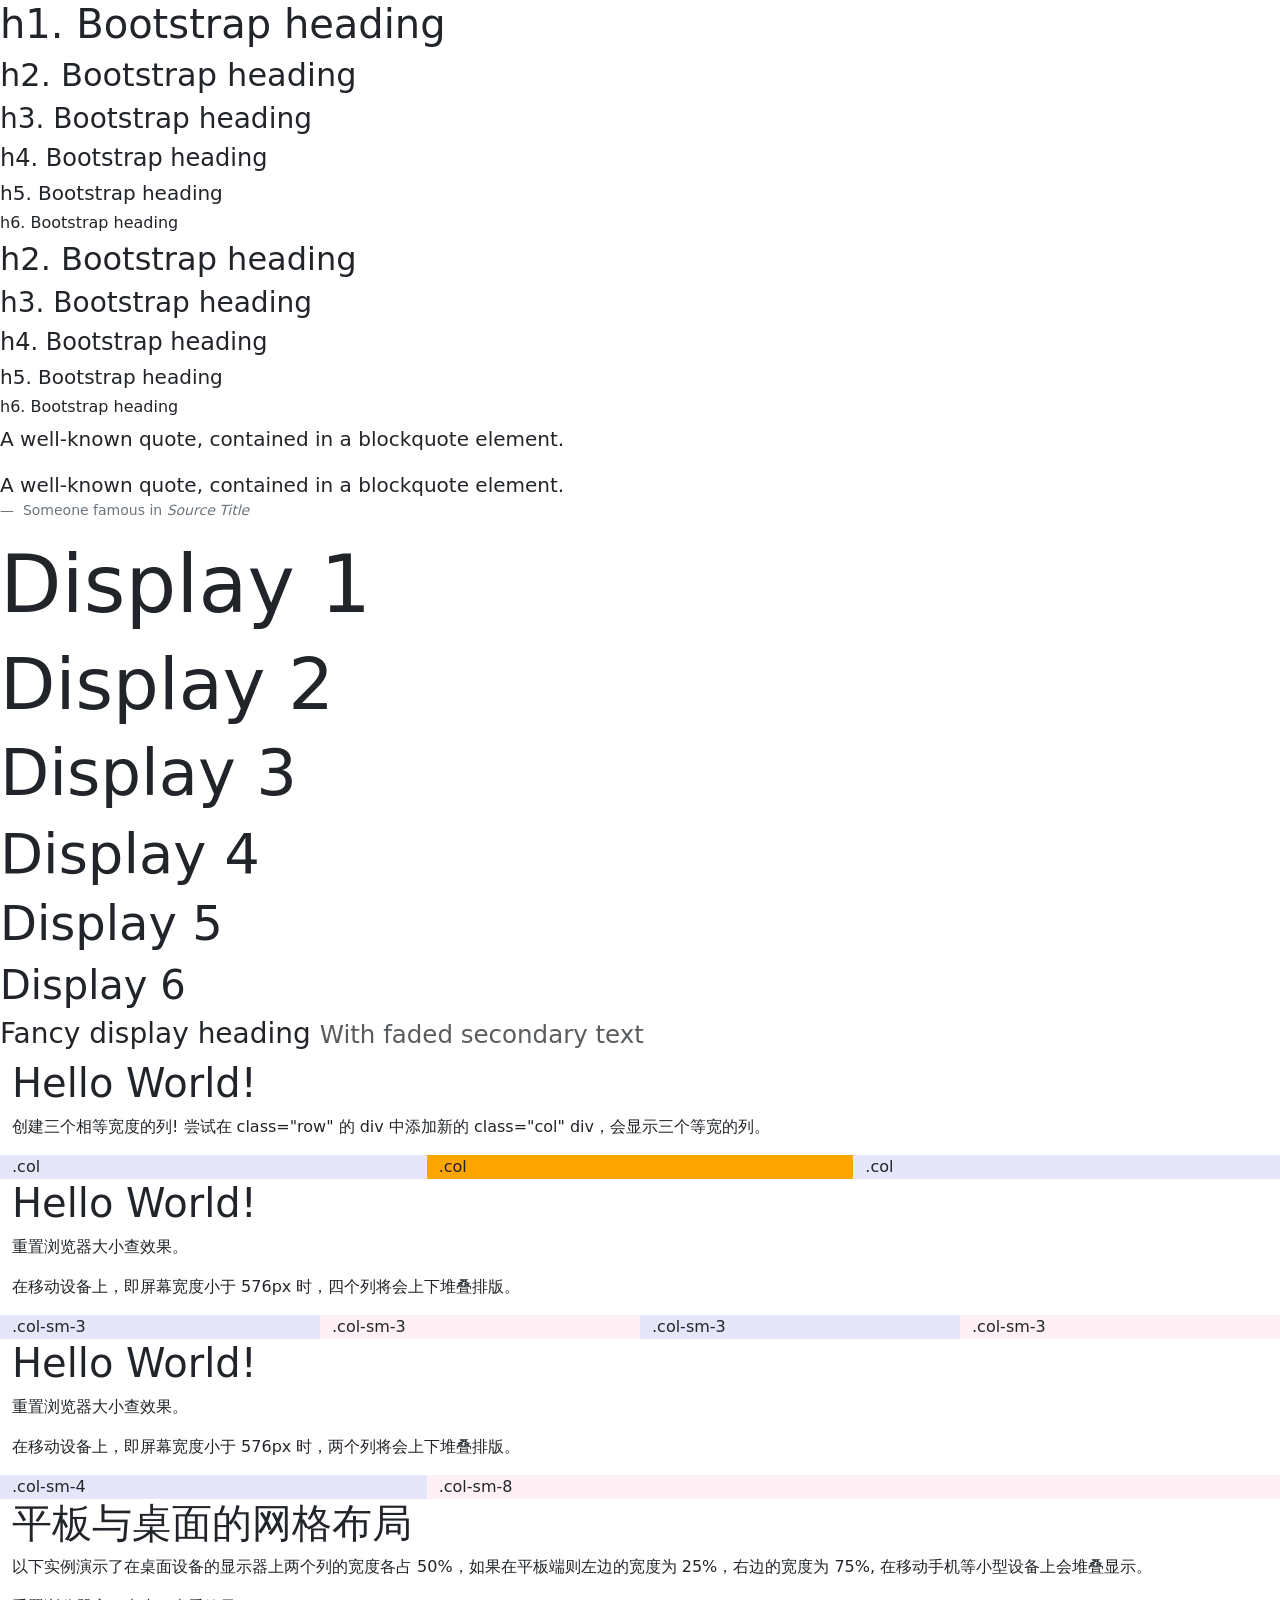
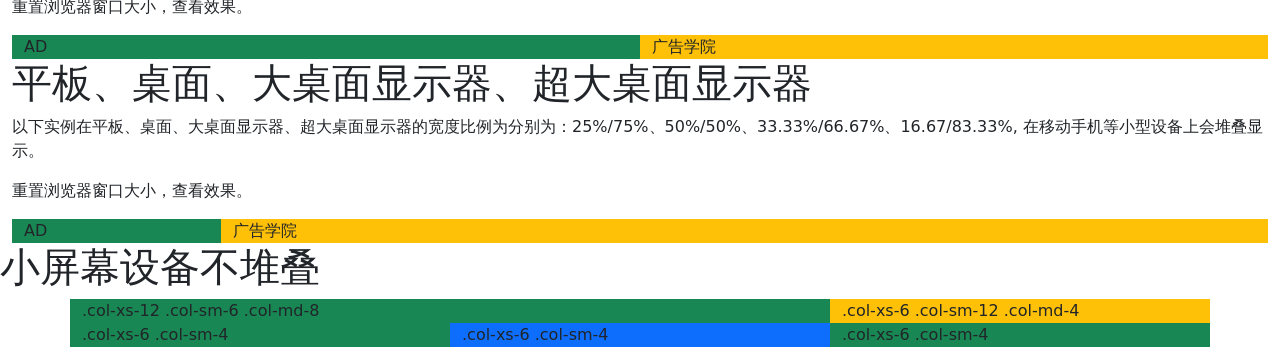
==== BootstrapLayout.html @ 8270ab22 "~" ====
<!doctype html>
<html lang="en">
  <head>
    <meta charset="utf-8">
    <meta name="viewport" content="width=device-width, initial-scale=1">
    <title>Bootstrap demo</title>
    <link href="https://cdn.jsdelivr.net/npm/bootstrap@5.3.0-alpha1/dist/css/bootstrap.min.css" rel="stylesheet" integrity="sha384-GLhlTQ8iRABdZLl6O3oVMWSktQOp6b7In1Zl3/Jr59b6EGGoI1aFkw7cmDA6j6gD" crossorigin="anonymous">

  </head>
  <body>
    <p class="h1">h1. Bootstrap heading</p>
<p class="h2">h2. Bootstrap heading</p>
<p class="h3">h3. Bootstrap heading</p>
<p class="h4">h4. Bootstrap heading</p>
<p class="h5">h5. Bootstrap heading</p>
<p class="h6">h6. Bootstrap heading</p>
<h2>h2. Bootstrap heading</h2>
<h3>h3. Bootstrap heading</h3>
<h4>h4. Bootstrap heading</h4>
<h5>h5. Bootstrap heading</h5>
<h6>h6. Bootstrap heading</h6>
<blockquote class="blockquote">
  <p>A well-known quote, contained in a blockquote element.</p>
</blockquote>
<figure>
  <blockquote class="blockquote">
    <p>A well-known quote, contained in a blockquote element.</p>
  </blockquote>
  <figcaption class="blockquote-footer">
    Someone famous in <cite title="Source Title">Source Title</cite>
  </figcaption>
</figure>
<h1 class="display-1">Display 1</h1>
<h1 class="display-2">Display 2</h1>
<h1 class="display-3">Display 3</h1>
<h1 class="display-4">Display 4</h1>
<h1 class="display-5">Display 5</h1>
<h1 class="display-6">Display 6</h1>
<h3>
  Fancy display heading
  <small class="text-muted">With faded secondary text</small>
</h3>
    <!-- 以下实例演示了创建相等宽度的列，Bootstrap 自动布局 -->
    <div class="container-fluid">
    <h1>Hello World!</h1>
    <p>创建三个相等宽度的列! 尝试在 class="row" 的 div 中添加新的 class="col"  div，会显示三个等宽的列。</p>
    <div class="row">
    <div class="col" style="background-color:lavender;">.col</div>
    <div class="col" style="background-color:orange;">.col</div>
    <div class="col" style="background-color:lavender;">.col</div>
   </div>
   </div>
   <!-- 以下实例演示了如何在平板及更大屏幕上创建等宽度的响应式列。在移动设备上，即屏幕宽度小于 576px 时，四个列将会上下堆叠排版 -->
   <div class="container-fluid">
    <h1>Hello World!</h1>
    <p>重置浏览器大小查效果。</p>
    <p> 在移动设备上，即屏幕宽度小于 576px 时，四个列将会上下堆叠排版。</p>
    <div class="row">
     <div class="col-sm-3" style="background-color:lavender;">.col-sm-3</div>
     <div class="col-sm-3" style="background-color:lavenderblush;">.col-sm-3</div>
     <div class="col-sm-3" style="background-color:lavender;">.col-sm-3</div>
     <div class="col-sm-3" style="background-color:lavenderblush;">.col-sm-3</div>
            </div>
          </div>
          <!-- 以下实例演示了在平板及更大屏幕上创建不等宽度的响应式列。在移动设备上，即屏幕宽度小于 576px 时，两个列将会上下堆叠排版: -->
          <div class="container-fluid">
           <h1>Hello World!</h1>
           <p>重置浏览器大小查效果。</p>
            <p>在移动设备上，即屏幕宽度小于 576px 时，两个列将会上下堆叠排版。</p>
            <div class="row">    <div class="col-sm-4" style="background-color:lavender;">.col-sm-4</div>
              <div class="col-sm-8" style="background-color:lavenderblush;">.col-sm-8</div>
             </div>
           </div>
           <!-- 以下实例演示了在桌面设备的显示器上两个列的宽度各占 50%，如果在平板端则左边的宽度为 25%，右边的宽度为 75%, 在移动手机等小型设备上会堆叠显示。 -->
           <div class="container-fluid">
             <h1>平板与桌面的网格布局</h1>
              <p>以下实例演示了在桌面设备的显示器上两个列的宽度各占 50%，如果在平板端则左边的宽度为 25%，右边的宽度为 75%, 在移动手机等小型设备上会堆叠显示。</p>
               <p>重置浏览器窗口大小，查看效果。</p>
                <div class="container-fluid">
                  <div class="row">
                        <div class="col-sm-3 col-md-6 bg-success">AD</div>
                          <div class="col-sm-9 col-md-6 bg-warning">广告学院</div>
                         </div>
                        </div>
                      </div>
                      <!-- 以下实例在平板、桌面、大桌面显示器、超大桌面显示器的宽度比例为分别为：25%/75%、50%/50%、33.33%/66.67%、16.67/83.33%, 在移动手机等小型设备上会堆叠显示。 -->
                      <div class="container-fluid">
                         <h1>平板、桌面、大桌面显示器、超大桌面显示器</h1>
                          <p>以下实例在平板、桌面、大桌面显示器、超大桌面显示器的宽度比例为分别为：25%/75%、50%/50%、33.33%/66.67%、16.67/83.33%, 在移动手机等小型设备上会堆叠显示。</p>
                           <p>重置浏览器窗口大小，查看效果。</p>  <div class="container-fluid">
                               <div class="row">
                                   <div class="col-sm-3 col-md-6 col-lg-4 col-xl-2 bg-success">AD</div>
                                     <div class="col-sm-9 col-md-6 col-lg-8 col-xl-10 bg-warning">广告学院</div>
                                    </div>
                                   </div>
                                 </div>
                                 <!--   是否不希望在小屏幕设备上所有列都堆叠在一起？那就使用针对超小屏幕、小屏幕和中等屏幕设备所定义的类，来创建更加动态和强大的布局吧。 -->
                                   <h1>小屏幕设备不堆叠</h1>
                                   <div class="container">
                                    <div class="row">
                                         <div class="col-xs-12 col-sm-6 col-md-8 bg-success">.col-xs-12 .col-sm-6 .col-md-8</div>
                                              <div class="col-xs-6 col-sm-12 col-md-4 bg-warning">.col-xs-6 .col-sm-12 .col-md-4</div>
                                             </div>
                                               <div class="row">
                                                   <div class="col-xs-6 col-sm-4 bg-success">.col-xs-6 .col-sm-4</div>
                                                     <div class="col-xs-6 col-sm-4 bg-primary">.col-xs-6 .col-sm-4</div>
                                                      <div class="col-xs-6 col-sm-4 bg-success">.col-xs-6 .col-sm-4</div>
                                                     </div>
                                                   </div>
    <script src="https://cdn.jsdelivr.net/npm/bootstrap@5.3.0-alpha1/dist/js/bootstrap.bundle.min.js" integrity="sha384-/mhDoLbDldZc3qpsJHpLogda//BVZbgYuw6kof4u2FrCedxOtgRZDTHgHUhOCVim" crossorigin="anonymous"></script>
  </body>
</html>
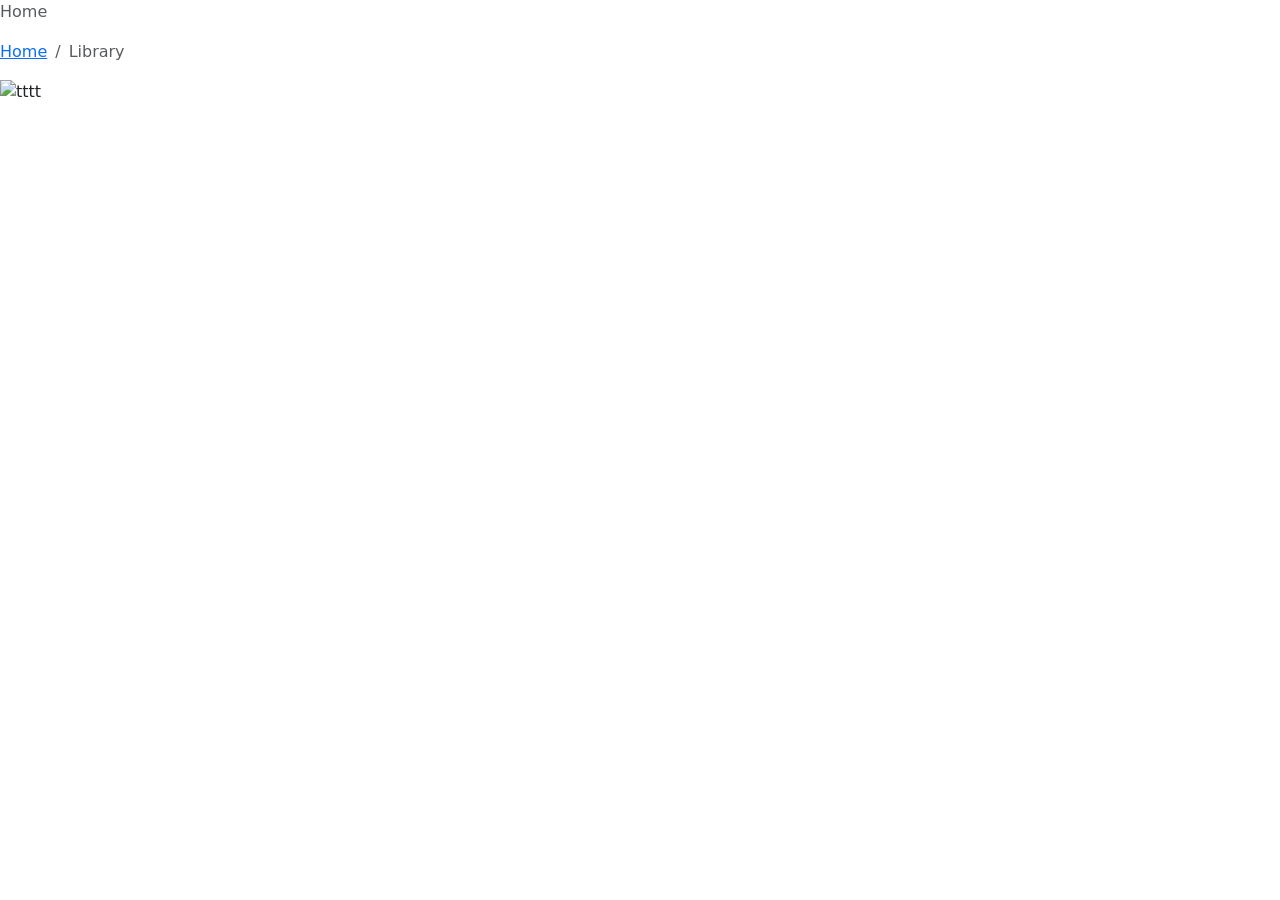
==== commit 17c8e696: "bootstrap compoments" ====
--- a/BootstrapLayout.html
+++ b/BootstrapLayout.html
@@ -3,110 +3,66 @@
   <head>
     <meta charset="utf-8">
     <meta name="viewport" content="width=device-width, initial-scale=1">
-    <title>Bootstrap demo</title>
+    <title>梦中·回家的路</title>
     <link href="https://cdn.jsdelivr.net/npm/bootstrap@5.3.0-alpha1/dist/css/bootstrap.min.css" rel="stylesheet" integrity="sha384-GLhlTQ8iRABdZLl6O3oVMWSktQOp6b7In1Zl3/Jr59b6EGGoI1aFkw7cmDA6j6gD" crossorigin="anonymous">
-
+    <script src="javascript_副本.js">
+    </script>
   </head>
   <body>
-    <p class="h1">h1. Bootstrap heading</p>
-<p class="h2">h2. Bootstrap heading</p>
-<p class="h3">h3. Bootstrap heading</p>
-<p class="h4">h4. Bootstrap heading</p>
-<p class="h5">h5. Bootstrap heading</p>
-<p class="h6">h6. Bootstrap heading</p>
-<h2>h2. Bootstrap heading</h2>
-<h3>h3. Bootstrap heading</h3>
-<h4>h4. Bootstrap heading</h4>
-<h5>h5. Bootstrap heading</h5>
-<h6>h6. Bootstrap heading</h6>
-<blockquote class="blockquote">
-  <p>A well-known quote, contained in a blockquote element.</p>
-</blockquote>
-<figure>
-  <blockquote class="blockquote">
-    <p>A well-known quote, contained in a blockquote element.</p>
-  </blockquote>
-  <figcaption class="blockquote-footer">
-    Someone famous in <cite title="Source Title">Source Title</cite>
-  </figcaption>
-</figure>
-<h1 class="display-1">Display 1</h1>
-<h1 class="display-2">Display 2</h1>
-<h1 class="display-3">Display 3</h1>
-<h1 class="display-4">Display 4</h1>
-<h1 class="display-5">Display 5</h1>
-<h1 class="display-6">Display 6</h1>
-<h3>
-  Fancy display heading
-  <small class="text-muted">With faded secondary text</small>
-</h3>
-    <!-- 以下实例演示了创建相等宽度的列，Bootstrap 自动布局 -->
-    <div class="container-fluid">
-    <h1>Hello World!</h1>
-    <p>创建三个相等宽度的列! 尝试在 class="row" 的 div 中添加新的 class="col"  div，会显示三个等宽的列。</p>
-    <div class="row">
-    <div class="col" style="background-color:lavender;">.col</div>
-    <div class="col" style="background-color:orange;">.col</div>
-    <div class="col" style="background-color:lavender;">.col</div>
-   </div>
-   </div>
-   <!-- 以下实例演示了如何在平板及更大屏幕上创建等宽度的响应式列。在移动设备上，即屏幕宽度小于 576px 时，四个列将会上下堆叠排版 -->
-   <div class="container-fluid">
-    <h1>Hello World!</h1>
-    <p>重置浏览器大小查效果。</p>
-    <p> 在移动设备上，即屏幕宽度小于 576px 时，四个列将会上下堆叠排版。</p>
-    <div class="row">
-     <div class="col-sm-3" style="background-color:lavender;">.col-sm-3</div>
-     <div class="col-sm-3" style="background-color:lavenderblush;">.col-sm-3</div>
-     <div class="col-sm-3" style="background-color:lavender;">.col-sm-3</div>
-     <div class="col-sm-3" style="background-color:lavenderblush;">.col-sm-3</div>
-            </div>
-          </div>
-          <!-- 以下实例演示了在平板及更大屏幕上创建不等宽度的响应式列。在移动设备上，即屏幕宽度小于 576px 时，两个列将会上下堆叠排版: -->
-          <div class="container-fluid">
-           <h1>Hello World!</h1>
-           <p>重置浏览器大小查效果。</p>
-            <p>在移动设备上，即屏幕宽度小于 576px 时，两个列将会上下堆叠排版。</p>
-            <div class="row">    <div class="col-sm-4" style="background-color:lavender;">.col-sm-4</div>
-              <div class="col-sm-8" style="background-color:lavenderblush;">.col-sm-8</div>
-             </div>
-           </div>
-           <!-- 以下实例演示了在桌面设备的显示器上两个列的宽度各占 50%，如果在平板端则左边的宽度为 25%，右边的宽度为 75%, 在移动手机等小型设备上会堆叠显示。 -->
-           <div class="container-fluid">
-             <h1>平板与桌面的网格布局</h1>
-              <p>以下实例演示了在桌面设备的显示器上两个列的宽度各占 50%，如果在平板端则左边的宽度为 25%，右边的宽度为 75%, 在移动手机等小型设备上会堆叠显示。</p>
-               <p>重置浏览器窗口大小，查看效果。</p>
-                <div class="container-fluid">
-                  <div class="row">
-                        <div class="col-sm-3 col-md-6 bg-success">AD</div>
-                          <div class="col-sm-9 col-md-6 bg-warning">广告学院</div>
-                         </div>
-                        </div>
-                      </div>
-                      <!-- 以下实例在平板、桌面、大桌面显示器、超大桌面显示器的宽度比例为分别为：25%/75%、50%/50%、33.33%/66.67%、16.67/83.33%, 在移动手机等小型设备上会堆叠显示。 -->
-                      <div class="container-fluid">
-                         <h1>平板、桌面、大桌面显示器、超大桌面显示器</h1>
-                          <p>以下实例在平板、桌面、大桌面显示器、超大桌面显示器的宽度比例为分别为：25%/75%、50%/50%、33.33%/66.67%、16.67/83.33%, 在移动手机等小型设备上会堆叠显示。</p>
-                           <p>重置浏览器窗口大小，查看效果。</p>  <div class="container-fluid">
-                               <div class="row">
-                                   <div class="col-sm-3 col-md-6 col-lg-4 col-xl-2 bg-success">AD</div>
-                                     <div class="col-sm-9 col-md-6 col-lg-8 col-xl-10 bg-warning">广告学院</div>
-                                    </div>
-                                   </div>
-                                 </div>
-                                 <!--   是否不希望在小屏幕设备上所有列都堆叠在一起？那就使用针对超小屏幕、小屏幕和中等屏幕设备所定义的类，来创建更加动态和强大的布局吧。 -->
-                                   <h1>小屏幕设备不堆叠</h1>
-                                   <div class="container">
-                                    <div class="row">
-                                         <div class="col-xs-12 col-sm-6 col-md-8 bg-success">.col-xs-12 .col-sm-6 .col-md-8</div>
-                                              <div class="col-xs-6 col-sm-12 col-md-4 bg-warning">.col-xs-6 .col-sm-12 .col-md-4</div>
-                                             </div>
-                                               <div class="row">
-                                                   <div class="col-xs-6 col-sm-4 bg-success">.col-xs-6 .col-sm-4</div>
-                                                     <div class="col-xs-6 col-sm-4 bg-primary">.col-xs-6 .col-sm-4</div>
-                                                      <div class="col-xs-6 col-sm-4 bg-success">.col-xs-6 .col-sm-4</div>
-                                                     </div>
-                                                   </div>
-    <script src="https://cdn.jsdelivr.net/npm/bootstrap@5.3.0-alpha1/dist/js/bootstrap.bundle.min.js" integrity="sha384-/mhDoLbDldZc3qpsJHpLogda//BVZbgYuw6kof4u2FrCedxOtgRZDTHgHUhOCVim" crossorigin="anonymous"></script>
+    <!--Breadcrumb-->
+    <nav aria-label="breadcrumb">
+  <ol class="breadcrumb">
+    <li class="breadcrumb-item active" aria-current="page">Home</li>
+  </ol>
+</nav>
+
+<nav aria-label="breadcrumb">
+  <ol class="breadcrumb">
+    <li class="breadcrumb-item"><a href="#">Home</a></li>
+    <li class="breadcrumb-item active" aria-current="page">Library</li>
+  </ol>
+</nav>
+<!--lunbotu-->
+<div id="carouselExampleCaptions" class="carousel slide">
+  <div class="carousel-indicators">
+    <button type="button" data-bs-target="#carouselExampleCaptions" data-bs-slide-to="0" class="active" aria-current="true" aria-label="Slide 1"></button>
+    <button type="button" data-bs-target="#carouselExampleCaptions" data-bs-slide-to="1" aria-label="Slide 2"></button>
+    <button type="button" data-bs-target="#carouselExampleCaptions" data-bs-slide-to="2" aria-label="Slide 3"></button>
+  </div>
+  <div class="carousel-inner">
+    <div class="carousel-item active">
+      <img src="日落.jpg" class="d-block w-100" alt="tttt">
+      <div class="carousel-caption d-none d-md-block">
+        <h5>First slide label</h5>
+        <p>Some representative placeholder content for the first slide.</p>
+      </div>
+    </div>
+    <div class="carousel-item">
+      <img src="寨上.jpg" class="d-block w-100" alt="bxxxxx">
+      <div class="carousel-caption d-none d-md-block">
+        <h5>Second slide label</h5>
+        <p>Some representative placeholder content for the second slide.</p>
+      </div>
+    </div>
+    <div class="carousel-item">
+      <img src="清晨.jpg" class="d-block w-100" alt="bxxxx">
+      <div class="carousel-caption d-none d-md-block">
+        <h5>Third slide label</h5>
+        <p>Some representative placeholder content for the third slide.</p>
+      </div>
+    </div>
+  </div>
+  <button class="carousel-control-prev" type="button" data-bs-target="#carouselExampleCaptions" data-bs-slide="prev">
+    <span class="carousel-control-prev-icon" aria-hidden="true"></span>
+    <span class="visually-hidden">Previous</span>
+  </button>
+  <button class="carousel-control-next" type="button" data-bs-target="#carouselExampleCaptions" data-bs-slide="next">
+    <span class="carousel-control-next-icon" aria-hidden="true"></span>
+    <span class="visually-hidden">Next</span>
+  </button>
+</div>
+
+
+<script src="https://cdn.jsdelivr.net/npm/bootstrap@5.1.3/dist/js/bootstrap.bundle.min.js" integrity="sha384-ka7Sk0Gln4gmtz2MlQnikT1wXgYsOg+OMhuP+IlRH9sENBO0LRn5q+8nbTov4+1p" crossorigin="anonymous"></script>
   </body>
 </html>
